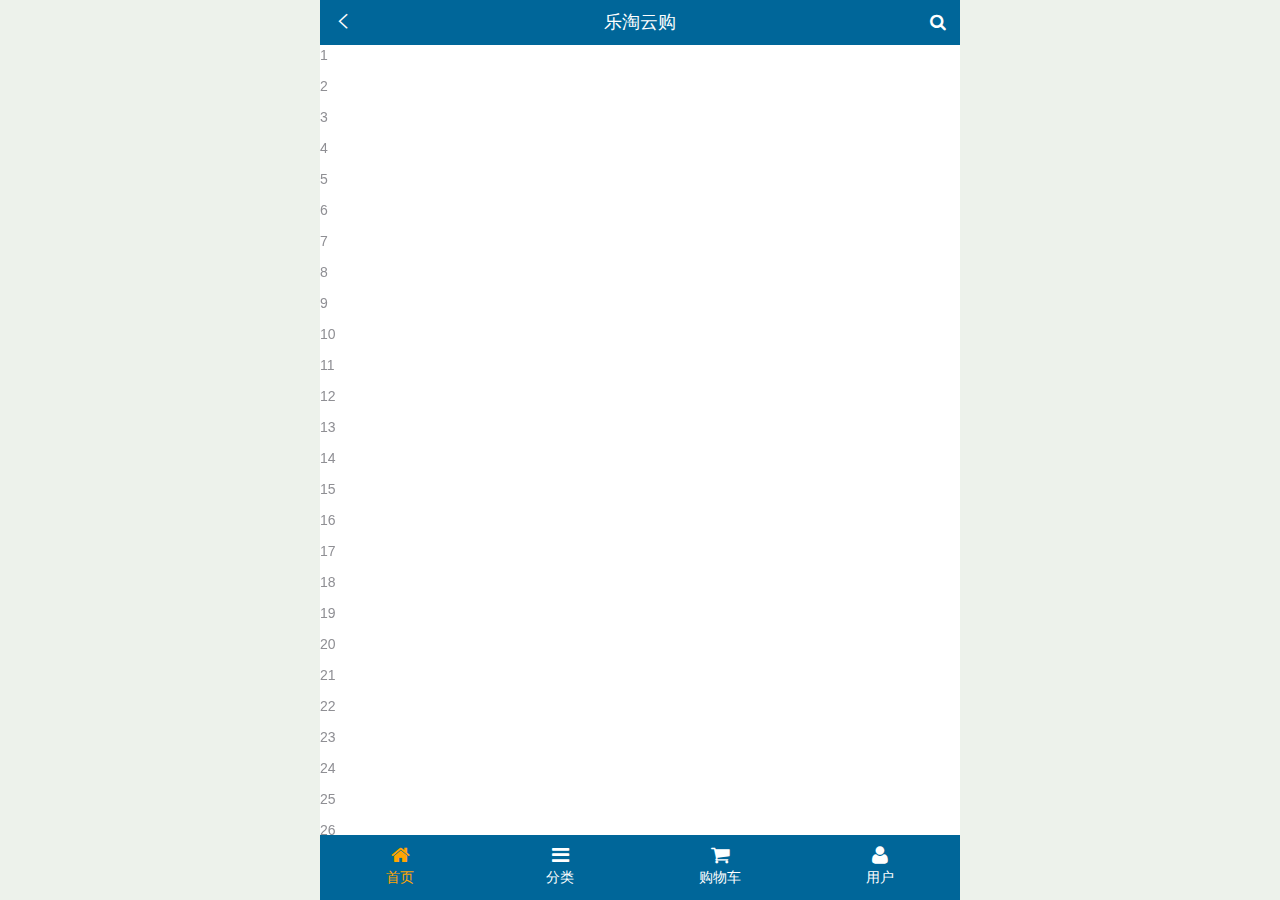
==== public/front/index.html @ c44d107b "默认的" ====
<!DOCTYPE html>
<html lang="en">

<head>
    <meta charset="UTF-8">
    <meta name="viewport" content="width=device-width, initial-scale=1.0">
    <meta http-equiv="X-UA-Compatible" content="ie=edge">
    <title>乐淘-首页</title>
    <link rel="icon" href="./favicon.ico">
    <link href="./lib/fa/css/font-awesome.min.css" rel="stylesheet" type="text/css">
    <link href="./lib/mui/css/mui.min.css" rel="stylesheet" type="text/css">
    <link href="./css/commons.css" rel="stylesheet" type="text/css">
    <link href="./css/index.css" rel="stylesheet" type="text/css">
</head>
<body>
    <!-- 主盒子 -->
    <div class="lt_container">
        <!-- 顶部栏 -->
        <div class="lt_topBar">
            <a href="index.html" class="icon_left"><i class="mui-icon mui-icon-arrowleft"></i></a>
            <h4>乐淘云购</h4>
            <a href="index.html" class="icon_right"><i class="fa fa-search"></i></a>
        </div>
        <!-- 主体内容 -->
        <div class="lt_content">
            <div class="mui-scroll-wrapper">
                <div class="mui-scroll">
                    <!--这里放置真实显示的DOM内容-->
                    <p>1</p>
                    <p>2</p>
                    <p>3</p>
                    <p>4</p>
                    <p>5</p>
                    <p>6</p>
                    <p>7</p>
                    <p>8</p>
                    <p>9</p>
                    <p>10</p>
                    <p>11</p>
                    <p>12</p>
                    <p>13</p>
                    <p>14</p>
                    <p>15</p>
                    <p>16</p>
                    <p>17</p>
                    <p>18</p>
                    <p>19</p>
                    <p>20</p>
                    <p>21</p>
                    <p>22</p>
                    <p>23</p>
                    <p>24</p>
                    <p>25</p>
                    <p>26</p>
                    <p>27</p>
                    <p>28</p>
                    <p>29</p>
                    <p>30</p>
                    <p>31</p>
                    <p>32</p>
                    <p>33</p>
                    <p>34</p>
                    <p>35</p>
                    <p>36</p>
                    <p>37</p>
                    <p>38</p>
                    <p>39</p>
                    <p>40</p>
                    <p>41</p>
                    <p>42</p>
                    <p>43</p>
                    <p>44</p>
                    <p>45</p>
                    <p>46</p>
                    <p>47</p>
                    <p>48</p>
                    <p>49</p>
                    <p>50</p>
                </div>
            </div>
        </div>
        <!-- 底部栏 -->
        <div class="lt_footer">
            <ul>
                <li class='now'><a href="index.html">
                    <i class="fa fa-home"></i>
                    <p>首页</p>
                </a></li>
                <li><a href="./category.html">
                    <i class="fa fa-bars"></i>
                    <p>分类</p>
                </a></li>
                <li><a href="#">
                    <i class="fa fa-shopping-cart"></i>
                    <p>购物车</p>
                </a></li>
                <li><a href="#">
                    <i class="fa fa-user"></i>
                    <p>用户</p>
                </a></li>
            </ul>
        </div>
    </div>



    <script src="./lib/zepto/zepto.min.js"></script>
    <script src="./lib/artTemplate/template.js"></script>
    <script src="./lib/mui/js/mui.min.js"></script>
    <script src="./js/commons.js"></script>
    <script src="./js/index.js"></script>
</body>

</html>
---- public/front/css/commons.css ----
html,
body {
    width: 100%;
    height: 100%;
    background-color: #edf2eb;
}

* {
    margin: 0;
    padding: 0;
    list-style: none;
}

img {
    display: block;
}

a{
    color: #000;
}
/* 主盒子 */

.lt_container {
    width: 100%;
    height: 100%;
    min-width: 320px;
    max-width: 640px;
    margin: 0 auto;
    background-color: #ccc;
    padding-top: 45px;
    padding-bottom: 65px;
    position: relative;
}


/* 顶部栏 */

.lt_topBar {
    width: 100%;
    height: 45px;
    background-color: #006699;
    position: absolute;
    top: 0;
    color: #fff;
    margin: 0;
    padding: 0;
}

.lt_topBar h4 {
    text-align: center;
    font-weight: 400;
    line-height: 45px;
    margin: 0;
    padding: 0;
}

.lt_topBar a {
    position: absolute;
    color: #fff;
    top: 0;
    width: 45px;
    height: 45px;
    line-height: 45px;
    text-align: center;
}

.lt_topBar .icon_left {
    left: 0;
}

.lt_topBar .icon_right {
    right: 0;
}


/* 主体内容 */

.lt_content {
    width: 100%;
    height: 100%;
    background-color: #fff;
    overflow: hidden;
    position: relative;
}

.lt_footer {
    width: 100%;
    background-color: #006699;
    height: 65px;
    position: relative;
    overflow: hidden;
}

.lt_footer .now a,
.lt_footer .now a p{
    color: orange;
}
.lt_footer li {
    float: left;
    width: 25%;
    height: 100%;
}

.lt_footer li a {
    display: block;
    text-align: center;
    padding: 10px;
    color: #fff;
}

.lt_footer li a i {
    font-size: 20px;
}

.lt_footer li a p {
    color: #fff;
}
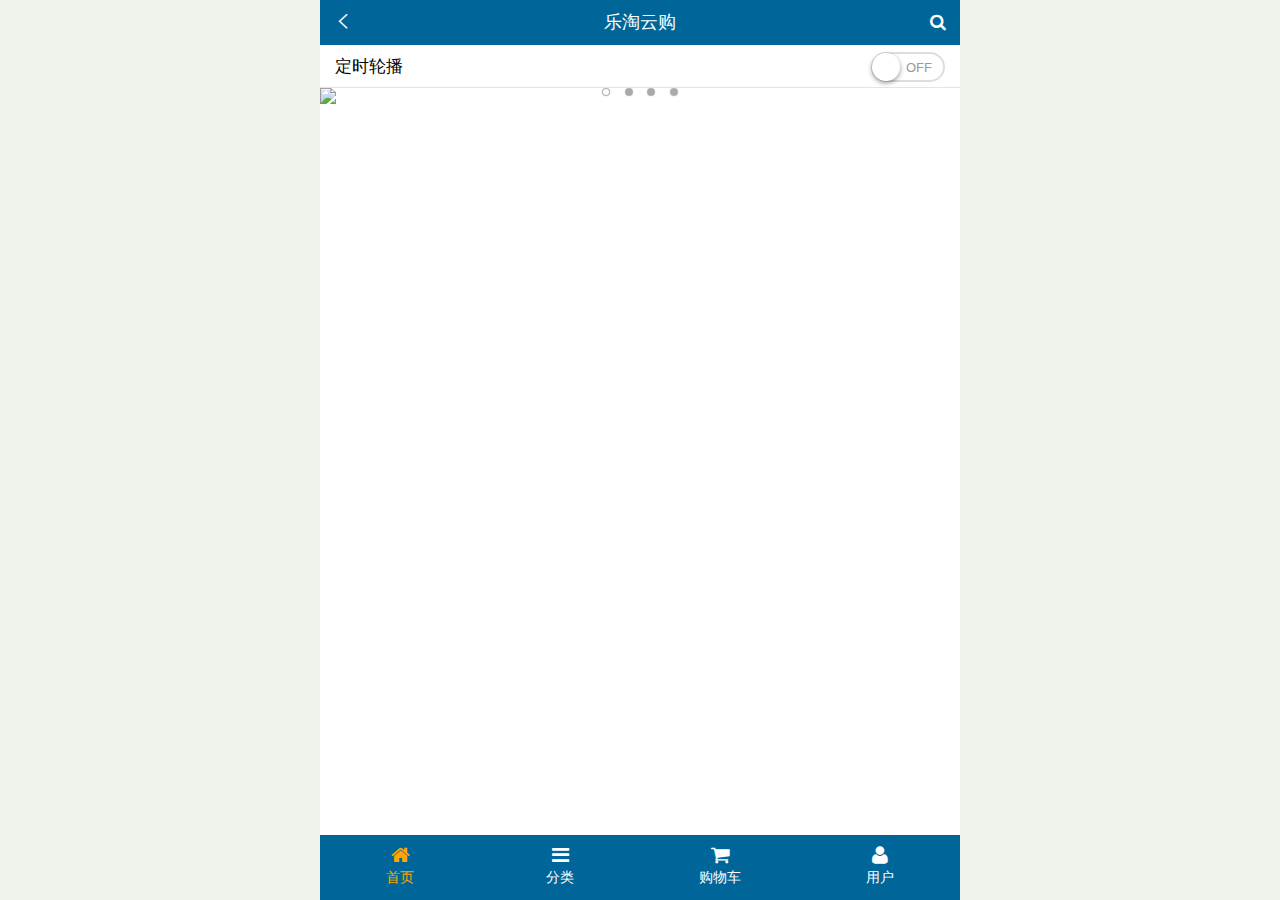
==== commit f2c85a3d: "默认的" ====
--- a/public/front/index.html
+++ b/public/front/index.html
@@ -12,6 +12,7 @@
     <link href="./css/commons.css" rel="stylesheet" type="text/css">
     <link href="./css/index.css" rel="stylesheet" type="text/css">
 </head>
+
 <body>
     <!-- 主盒子 -->
     <div class="lt_container">
@@ -26,56 +27,42 @@
             <div class="mui-scroll-wrapper">
                 <div class="mui-scroll">
                     <!--这里放置真实显示的DOM内容-->
-                    <p>1</p>
-                    <p>2</p>
-                    <p>3</p>
-                    <p>4</p>
-                    <p>5</p>
-                    <p>6</p>
-                    <p>7</p>
-                    <p>8</p>
-                    <p>9</p>
-                    <p>10</p>
-                    <p>11</p>
-                    <p>12</p>
-                    <p>13</p>
-                    <p>14</p>
-                    <p>15</p>
-                    <p>16</p>
-                    <p>17</p>
-                    <p>18</p>
-                    <p>19</p>
-                    <p>20</p>
-                    <p>21</p>
-                    <p>22</p>
-                    <p>23</p>
-                    <p>24</p>
-                    <p>25</p>
-                    <p>26</p>
-                    <p>27</p>
-                    <p>28</p>
-                    <p>29</p>
-                    <p>30</p>
-                    <p>31</p>
-                    <p>32</p>
-                    <p>33</p>
-                    <p>34</p>
-                    <p>35</p>
-                    <p>36</p>
-                    <p>37</p>
-                    <p>38</p>
-                    <p>39</p>
-                    <p>40</p>
-                    <p>41</p>
-                    <p>42</p>
-                    <p>43</p>
-                    <p>44</p>
-                    <p>45</p>
-                    <p>46</p>
-                    <p>47</p>
-                    <p>48</p>
-                    <p>49</p>
-                    <p>50</p>
+                    <ul class="mui-table-view mui-table-view-chevron">
+                        <li id="slider_switch" class="mui-table-view-cell">
+                            定时轮播
+                            <div class="mui-switch">
+                                <div class="mui-switch-handle"></div>
+                            </div>
+                        </li>
+                    </ul>
+                    <div id="slider" class="mui-slider">
+                        <div class="mui-slider-group mui-slider-loop">
+                            <div class="mui-slider-item mui-slider-item-duplicate">
+                                <a href="#"><img src="http://dcloudio.github.io/mui/assets/img/yuantiao.jpg"></a>
+                            </div>
+                            <div class="mui-slider-item">
+                                <a href="#"><img src="http://dcloudio.github.io/mui/assets/img/shuijiao.jpg"></a>
+                            </div>
+                            <div class="mui-slider-item">
+                                <a href="#"><img src="http://dcloudio.github.io/mui/assets/img/muwu.jpg"></a>
+                            </div>
+                            <div class="mui-slider-item">
+                                <a href="#"><img src="http://dcloudio.github.io/mui/assets/img/cbd.jpg"></a>
+                            </div>
+                            <div class="mui-slider-item">
+                                <a href="#"><img src="http://dcloudio.github.io/mui/assets/img/yuantiao.jpg"></a>
+                            </div>
+                            <div class="mui-slider-item mui-slider-item-duplicate">
+                                <a href="#"><img src="http://dcloudio.github.io/mui/assets/img/shuijiao.jpg"></a>
+                            </div>
+                        </div>
+                        <div class="mui-slider-indicator">
+                            <div class="mui-indicator mui-active"></div>
+                            <div class="mui-indicator"></div>
+                            <div class="mui-indicator"></div>
+                            <div class="mui-indicator"></div>
+                        </div>
+                    </div>
                 </div>
             </div>
         </div>
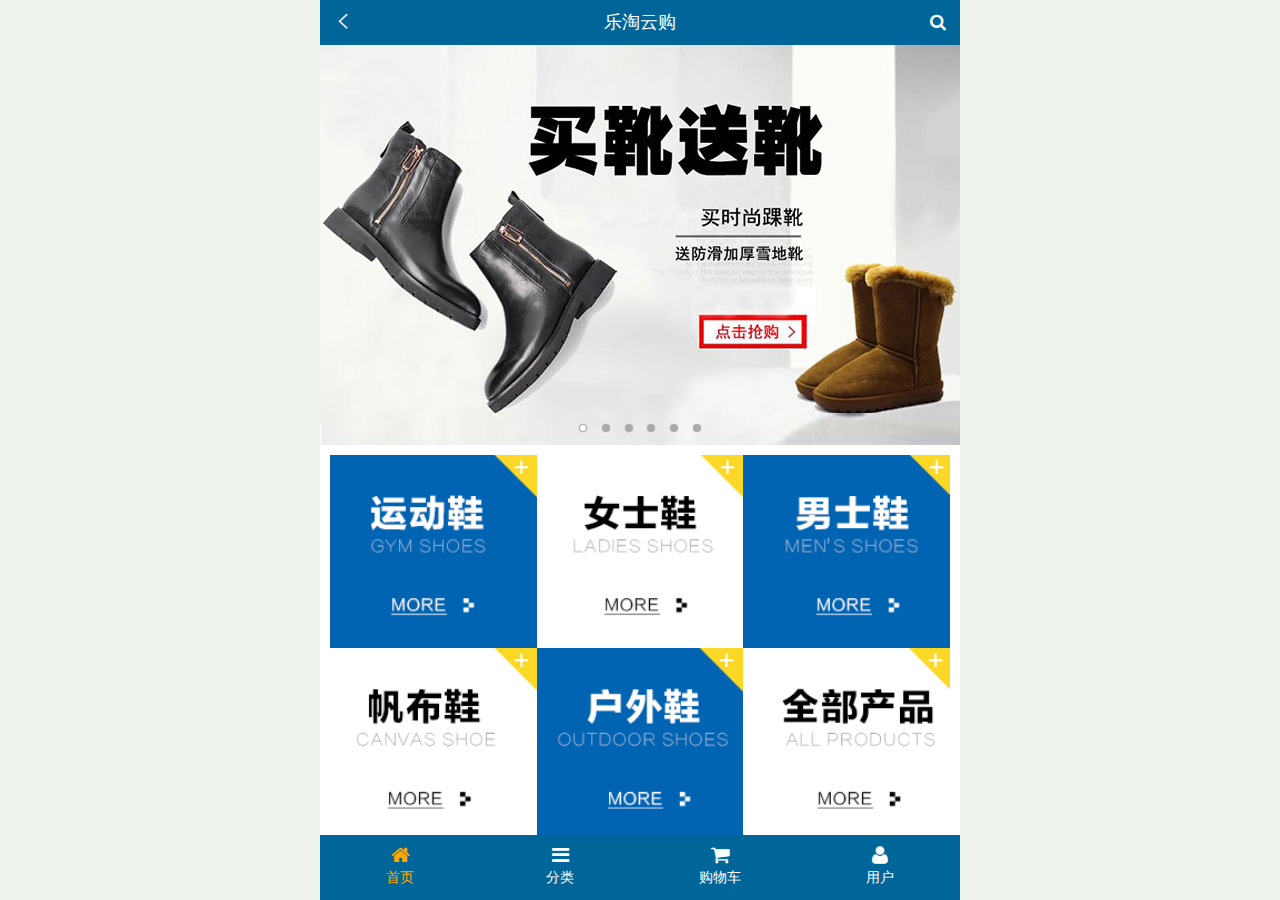
==== commit 54dddda2: "默认的" ====
--- a/public/front/index.html
+++ b/public/front/index.html
@@ -27,41 +27,80 @@
             <div class="mui-scroll-wrapper">
                 <div class="mui-scroll">
                     <!--这里放置真实显示的DOM内容-->
-                    <ul class="mui-table-view mui-table-view-chevron">
-                        <li id="slider_switch" class="mui-table-view-cell">
-                            定时轮播
-                            <div class="mui-switch">
-                                <div class="mui-switch-handle"></div>
-                            </div>
-                        </li>
-                    </ul>
-                    <div id="slider" class="mui-slider">
+                    <!-- 轮播图 -->
+                    <div class="mui-slider">
                         <div class="mui-slider-group mui-slider-loop">
-                            <div class="mui-slider-item mui-slider-item-duplicate">
-                                <a href="#"><img src="http://dcloudio.github.io/mui/assets/img/yuantiao.jpg"></a>
-                            </div>
-                            <div class="mui-slider-item">
-                                <a href="#"><img src="http://dcloudio.github.io/mui/assets/img/shuijiao.jpg"></a>
-                            </div>
-                            <div class="mui-slider-item">
-                                <a href="#"><img src="http://dcloudio.github.io/mui/assets/img/muwu.jpg"></a>
-                            </div>
-                            <div class="mui-slider-item">
-                                <a href="#"><img src="http://dcloudio.github.io/mui/assets/img/cbd.jpg"></a>
-                            </div>
-                            <div class="mui-slider-item">
-                                <a href="#"><img src="http://dcloudio.github.io/mui/assets/img/yuantiao.jpg"></a>
-                            </div>
-                            <div class="mui-slider-item mui-slider-item-duplicate">
-                                <a href="#"><img src="http://dcloudio.github.io/mui/assets/img/shuijiao.jpg"></a>
-                            </div>
+                            <div class="mui-slider-item mui-slider-item-duplicate"><a href="#"><img src="images/banner6.png" /></a></div>
+                            <div class="mui-slider-item mui-active"><a href="#"><img src="images/banner1.png" /></a></div>
+                            <div class="mui-slider-item"><a href="#"><img src="images/banner2.png" /></a></div>
+                            <div class="mui-slider-item"><a href="#"><img src="images/banner3.png" /></a></div>
+                            <div class="mui-slider-item"><a href="#"><img src="images/banner4.png" /></a></div>
+                            <div class="mui-slider-item"><a href="#"><img src="images/banner5.png" /></a></div>
+                            <div class="mui-slider-item"><a href="#"><img src="images/banner6.png" /></a></div>
+                            <div class="mui-slider-item mui-slider-item-duplicate"><a href="#"><img src="images/banner1.png" /></a></div>
                         </div>
                         <div class="mui-slider-indicator">
                             <div class="mui-indicator mui-active"></div>
                             <div class="mui-indicator"></div>
                             <div class="mui-indicator"></div>
                             <div class="mui-indicator"></div>
+                            <div class="mui-indicator"></div>
+                            <div class="mui-indicator"></div>
                         </div>
+                    </div>
+                    <!-- 图片导航 -->
+                    <div class="lt_nav">
+                        <ul>
+                            <li><a href="#">
+                                <img src="./images/nav1.png" alt=""></a></li>
+                            <li><a href="#">
+                                <img src="./images/nav2.png" alt=""></a></li>
+                            <li><a href="#">
+                                <img src="./images/nav3.png" alt=""></a></li>
+                            <li><a href="#">
+                                <img src="./images/nav4.png" alt=""></a></li>
+                            <li><a href="#">
+                                <img src="./images/nav5.png" alt=""></a></li>
+                            <li><a href="#">
+                                <img src="./images/nav6.png" alt=""></a></li>
+                        </ul>
+                    </div>
+                    <!-- 商品区域 -->
+                    <div class="lt_product">
+                        <ul>
+                            <li>
+                                <a href="javascript:;">
+                                    <img src="./images/product.jpg" alt="">
+                                    <span>adidas阿迪达斯 男式 场下休闲篮球鞋S83700 </span>
+                                    <p><span>¥560.00</span><del>¥599.00</del></p>
+                                    <button type="button" class="mui-btn mui-btn-primary">立即购买</button>
+                                </a>
+                            </li>
+                            <li>
+                                <a href="javascript:;">
+                                        <img src="./images/product.jpg" alt="">
+                                        <span>adidas阿迪达斯 男式 场下休闲篮球鞋S83700 </span>
+                                        <p><span>¥560.00</span><del>¥599.00</del></p>
+                                        <button type="button" class="mui-btn mui-btn-primary">立即购买</button>
+                                    </a>
+                            </li>
+                            <li>
+                                <a href="javascript:;">
+                                            <img src="./images/product.jpg" alt="">
+                                            <span>adidas阿迪达斯 男式 场下休闲篮球鞋S83700 </span>
+                                            <p><span>¥560.00</span><del>¥599.00</del></p>
+                                            <button type="button" class="mui-btn mui-btn-primary">立即购买</button>
+                                        </a>
+                            </li>
+                            <li>
+                                <a href="javascript:;">
+                                                <img src="./images/product.jpg" alt="">
+                                                <span>adidas阿迪达斯 男式 场下休闲篮球鞋S83700 </span>
+                                                <p><span>¥560.00</span><del>¥599.00</del></p>
+                                                <button type="button" class="mui-btn mui-btn-primary">立即购买</button>
+                                            </a>
+                            </li>
+                        </ul>
                     </div>
                 </div>
             </div>
--- a/public/front/css/index.css
+++ b/public/front/css/index.css
@@ -0,0 +1,48 @@
+
+
+#slider {
+    overflow: hidden;
+}
+.lt_nav{
+    width: 100%;
+    padding: 10px;
+}
+.lt_nav ul{
+    overflow: hidden;
+}
+.lt_nav li{
+    float: left;
+    width: 33.33%;
+    background-color: yellowgreen;
+}
+.lt_nav li a{
+    display: block;
+}
+.lt_nav li a img{
+    width: 100%;
+}
+.lt_product{
+    width: 100%;
+    padding: 10px;
+}
+.lt_product li{
+    float: left;
+    width: 48%;
+    border: 1px solid #ccc;
+    /* background-color: khaki; */
+    text-align: center;
+    padding: 10px;
+    margin-bottom: 10px;
+}
+.lt_product li:nth-child(odd){
+    margin-right: 4%;
+}
+.lt_product li img{
+    width: 100%;
+}
+.lt_product li a span{
+    color: royalblue;
+}
+.lt_product li a p span{
+    color: red;
+}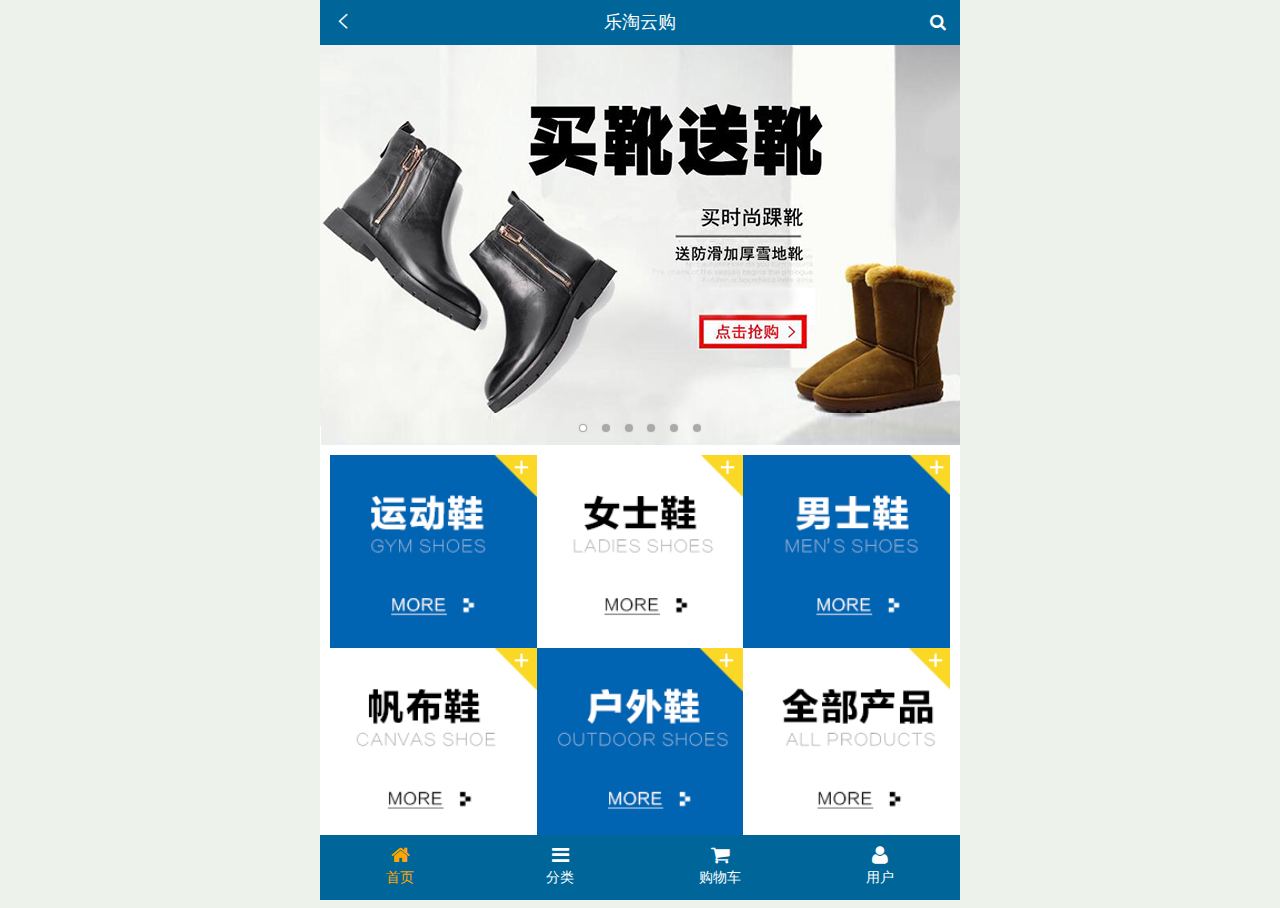
==== commit c447566b: "商品动态" ====
--- a/public/front/index.html
+++ b/public/front/index.html
@@ -20,7 +20,7 @@
         <div class="lt_topBar">
             <a href="index.html" class="icon_left"><i class="mui-icon mui-icon-arrowleft"></i></a>
             <h4>乐淘云购</h4>
-            <a href="index.html" class="icon_right"><i class="fa fa-search"></i></a>
+            <a href="./search.html" class="icon_right"><i class="fa fa-search"></i></a>
         </div>
         <!-- 主体内容 -->
         <div class="lt_content">
@@ -116,11 +116,11 @@
                     <i class="fa fa-bars"></i>
                     <p>分类</p>
                 </a></li>
-                <li><a href="#">
+                <li><a href="Shopping-Cart.html">
                     <i class="fa fa-shopping-cart"></i>
                     <p>购物车</p>
                 </a></li>
-                <li><a href="#">
+                <li><a href="userinfo.html">
                     <i class="fa fa-user"></i>
                     <p>用户</p>
                 </a></li>
--- a/public/front/css/commons.css
+++ b/public/front/css/commons.css
@@ -15,9 +15,15 @@
     display: block;
 }
 
-a{
+a {
     color: #000;
 }
+
+s{
+    font-style: normal;
+    text-decoration: none;
+}
+
 /* 主盒子 */
 
 .lt_container {
@@ -88,13 +94,14 @@
     background-color: #006699;
     height: 65px;
     position: relative;
-    overflow: hidden;
+    /* overflow: hidden; */
 }
 
 .lt_footer .now a,
-.lt_footer .now a p{
+.lt_footer .now a p {
     color: orange;
 }
+
 .lt_footer li {
     float: left;
     width: 25%;
@@ -114,4 +121,94 @@
 
 .lt_footer li a p {
     color: #fff;
+}
+
+
+/* 搜索框 */
+
+.search-bar {
+    width: 100%;
+    line-height: 34px;
+    padding: 10px;
+    position: relative;
+    margin: 0;
+    margin-top: 10px;
+}
+
+.search-bar input {
+    width: 100%;
+    height: 34px;
+    line-height: 34px;
+    border: 1px solid #006699;
+    border-radius: 5px;
+    font-size: 12px;
+    margin: 0;
+}
+
+.search-bar button {
+    position: absolute;
+    right: 10px;
+    top: 10px;
+    border-radius: 0px 5px 5px 0px;
+    font-size: 12px;
+    height: 34px;
+    background-color: #069;
+}
+
+
+/* 商品区域 */
+
+.lt_product {
+    width: 100%;
+    padding: 10px;
+}
+
+.lt_product li {
+    float: left;
+    width: 48%;
+    border: 1px solid #ccc;
+    /* background-color: khaki; */
+    text-align: center;
+    padding: 10px;
+    margin-bottom: 10px;
+}
+
+.lt_product li:nth-child(odd) {
+    margin-right: 4%;
+}
+
+.lt_product li img {
+    width: 100%;
+}
+
+.lt_product li a span {
+    color: royalblue;
+    height: 40px;
+}
+
+.lt_product li a p span {
+    color: red;
+}
+
+.lt_content .loading {
+    width: 40px;
+    height: 40px;
+    border: 3px solid #069;
+    position: absolute;
+    left: 50%;
+    transform: translate(-50%);
+    top: 200px;
+    animation: play 1s ;
+}
+
+
+/*动画怎么写*/
+
+@keyframes play {
+    from {
+        transform: translate(-50%) rotate(0deg);
+    }
+    to {
+        transform: translate(-50%) rotate(360deg);
+    }
 }--- a/public/front/css/index.css
+++ b/public/front/css/index.css
@@ -21,28 +21,5 @@
 .lt_nav li a img{
     width: 100%;
 }
-.lt_product{
-    width: 100%;
-    padding: 10px;
-}
-.lt_product li{
-    float: left;
-    width: 48%;
-    border: 1px solid #ccc;
-    /* background-color: khaki; */
-    text-align: center;
-    padding: 10px;
-    margin-bottom: 10px;
-}
-.lt_product li:nth-child(odd){
-    margin-right: 4%;
-}
-.lt_product li img{
-    width: 100%;
-}
-.lt_product li a span{
-    color: royalblue;
-}
-.lt_product li a p span{
-    color: red;
-}+
+
